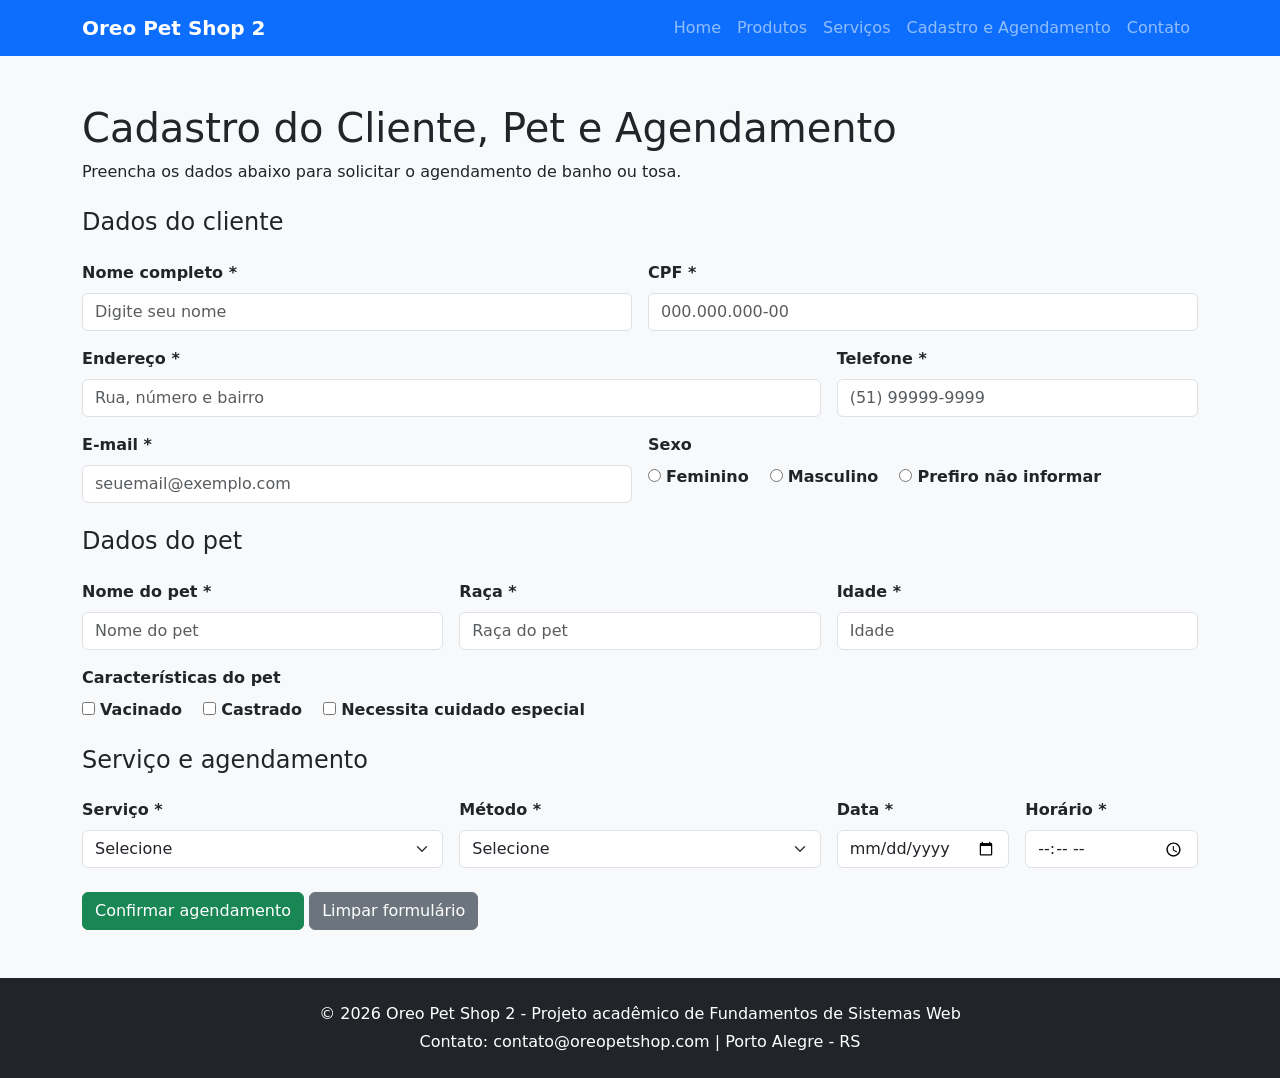
==== cadastro.html @ 33e0c6e9 "Add files via upload" ====
<!DOCTYPE html>
<html lang="pt-BR">
<head>
  <meta charset="UTF-8">
  <meta name="viewport" content="width=device-width, initial-scale=1.0">
  <title>Cadastro e Agendamento - Oreo Pet Shop 2</title>
  <link href="https://cdn.jsdelivr.net/npm/bootstrap@5.3.3/dist/css/bootstrap.min.css" rel="stylesheet">
  <link rel="stylesheet" href="css/style.css">
</head>
<body>
<nav class="navbar navbar-expand-lg navbar-dark bg-primary">
  <div class="container">
    <a class="navbar-brand fw-bold" href="index.html">Oreo Pet Shop 2</a>
    <button class="navbar-toggler" type="button" data-bs-toggle="collapse" data-bs-target="#menuPrincipal" aria-controls="menuPrincipal" aria-expanded="false" aria-label="Abrir menu de navegação">
      <span class="navbar-toggler-icon"></span>
    </button>
    <div class="collapse navbar-collapse" id="menuPrincipal">
      <ul class="navbar-nav ms-auto">
        <li class="nav-item"><a class="nav-link" href="index.html">Home</a></li>
        <li class="nav-item"><a class="nav-link" href="produtos.html">Produtos</a></li>
        <li class="nav-item"><a class="nav-link" href="servicos.html">Serviços</a></li>
        <li class="nav-item"><a class="nav-link" href="cadastro.html">Cadastro e Agendamento</a></li>
        <li class="nav-item"><a class="nav-link" href="contato.html">Contato</a></li>
      </ul>
    </div>
  </div>
</nav>
<main class="container my-5">
  <h1>Cadastro do Cliente, Pet e Agendamento</h1>
  <p>Preencha os dados abaixo para solicitar o agendamento de banho ou tosa.</p>
  <form id="form-agendamento" class="row g-3">
    <h2 class="h4 mt-4">Dados do cliente</h2>
    <div class="col-md-6"><label for="nomeCliente" class="form-label">Nome completo *</label><input type="text" class="form-control" id="nomeCliente" placeholder="Digite seu nome" required></div>
    <div class="col-md-6"><label for="cpf" class="form-label">CPF *</label><input type="text" class="form-control" id="cpf" placeholder="000.000.000-00" required></div>
    <div class="col-md-8"><label for="endereco" class="form-label">Endereço *</label><input type="text" class="form-control" id="endereco" placeholder="Rua, número e bairro" required></div>
    <div class="col-md-4"><label for="telefone" class="form-label">Telefone *</label><input type="tel" class="form-control" id="telefone" placeholder="(51) 99999-9999" required></div>
    <div class="col-md-6"><label for="email" class="form-label">E-mail *</label><input type="email" class="form-control" id="email" placeholder="seuemail@exemplo.com" required></div>
    <div class="col-md-6"><label class="form-label">Sexo</label><div><input type="radio" id="feminino" name="sexo" value="Feminino"> <label for="feminino">Feminino</label> <input type="radio" id="masculino" name="sexo" value="Masculino" class="ms-3"> <label for="masculino">Masculino</label> <input type="radio" id="naoInformar" name="sexo" value="Prefiro não informar" class="ms-3"> <label for="naoInformar">Prefiro não informar</label></div></div>
    <h2 class="h4 mt-4">Dados do pet</h2>
    <div class="col-md-4"><label for="nomePet" class="form-label">Nome do pet *</label><input type="text" class="form-control" id="nomePet" placeholder="Nome do pet" required></div>
    <div class="col-md-4"><label for="racaPet" class="form-label">Raça *</label><input type="text" class="form-control" id="racaPet" placeholder="Raça do pet" required></div>
    <div class="col-md-4"><label for="idadePet" class="form-label">Idade *</label><input type="number" class="form-control" id="idadePet" placeholder="Idade" min="0" required></div>
    <div class="col-12"><label class="form-label">Características do pet</label><div><input type="checkbox" id="vacinado" value="Vacinado"> <label for="vacinado">Vacinado</label> <input type="checkbox" id="castrado" value="Castrado" class="ms-3"> <label for="castrado">Castrado</label> <input type="checkbox" id="necessitaCuidado" value="Necessita cuidado especial" class="ms-3"> <label for="necessitaCuidado">Necessita cuidado especial</label></div></div>
    <h2 class="h4 mt-4">Serviço e agendamento</h2>
    <div class="col-md-4"><label for="servico" class="form-label">Serviço *</label><select id="servico" class="form-select" required><option value="">Selecione</option><option value="Banho">Banho</option><option value="Tosa">Tosa</option></select></div>
    <div class="col-md-4"><label for="metodo" class="form-label">Método *</label><select id="metodo" class="form-select" required><option value="">Selecione</option><option value="Tele-busca">Tele-busca</option><option value="Entrega do pet no local">Entrega do pet no local</option></select></div>
    <div class="col-md-2"><label for="dataAgendamento" class="form-label">Data *</label><input type="date" class="form-control" id="dataAgendamento" required></div>
    <div class="col-md-2"><label for="horaAgendamento" class="form-label">Horário *</label><input type="time" class="form-control" id="horaAgendamento" required></div>
    <div class="col-12 mt-4"><button type="submit" class="btn btn-success">Confirmar agendamento</button> <button type="reset" class="btn btn-secondary">Limpar formulário</button></div>
  </form>
  <section id="resumo-agendamento" class="alert alert-info mt-4 d-none" aria-live="polite"></section>
</main>
<footer class="bg-dark text-white text-center p-4 mt-5">
  <p class="mb-1">© 2026 Oreo Pet Shop 2 - Projeto acadêmico de Fundamentos de Sistemas Web</p>
  <p class="mb-0">Contato: contato@oreopetshop.com | Porto Alegre - RS</p>
</footer>
<script src="https://cdn.jsdelivr.net/npm/bootstrap@5.3.3/dist/js/bootstrap.bundle.min.js"></script>
<script src="js/script.js"></script>
</body>
</html>
---- css/style.css ----
/* Arquivo CSS da Fase 2 - Oreo Pet Shop 2 */
body { background-color: #f8f9fa; }
.banner-img { max-height: 420px; object-fit: cover; }
.produto-img { height: 260px; object-fit: cover; }
.card-destaque { transition: transform 0.2s ease, box-shadow 0.2s ease; }
.card-destaque:hover { transform: translateY(-4px); box-shadow: 0 0.5rem 1rem rgba(0,0,0,.15); }
main { min-height: 65vh; }
label { font-weight: 600; }
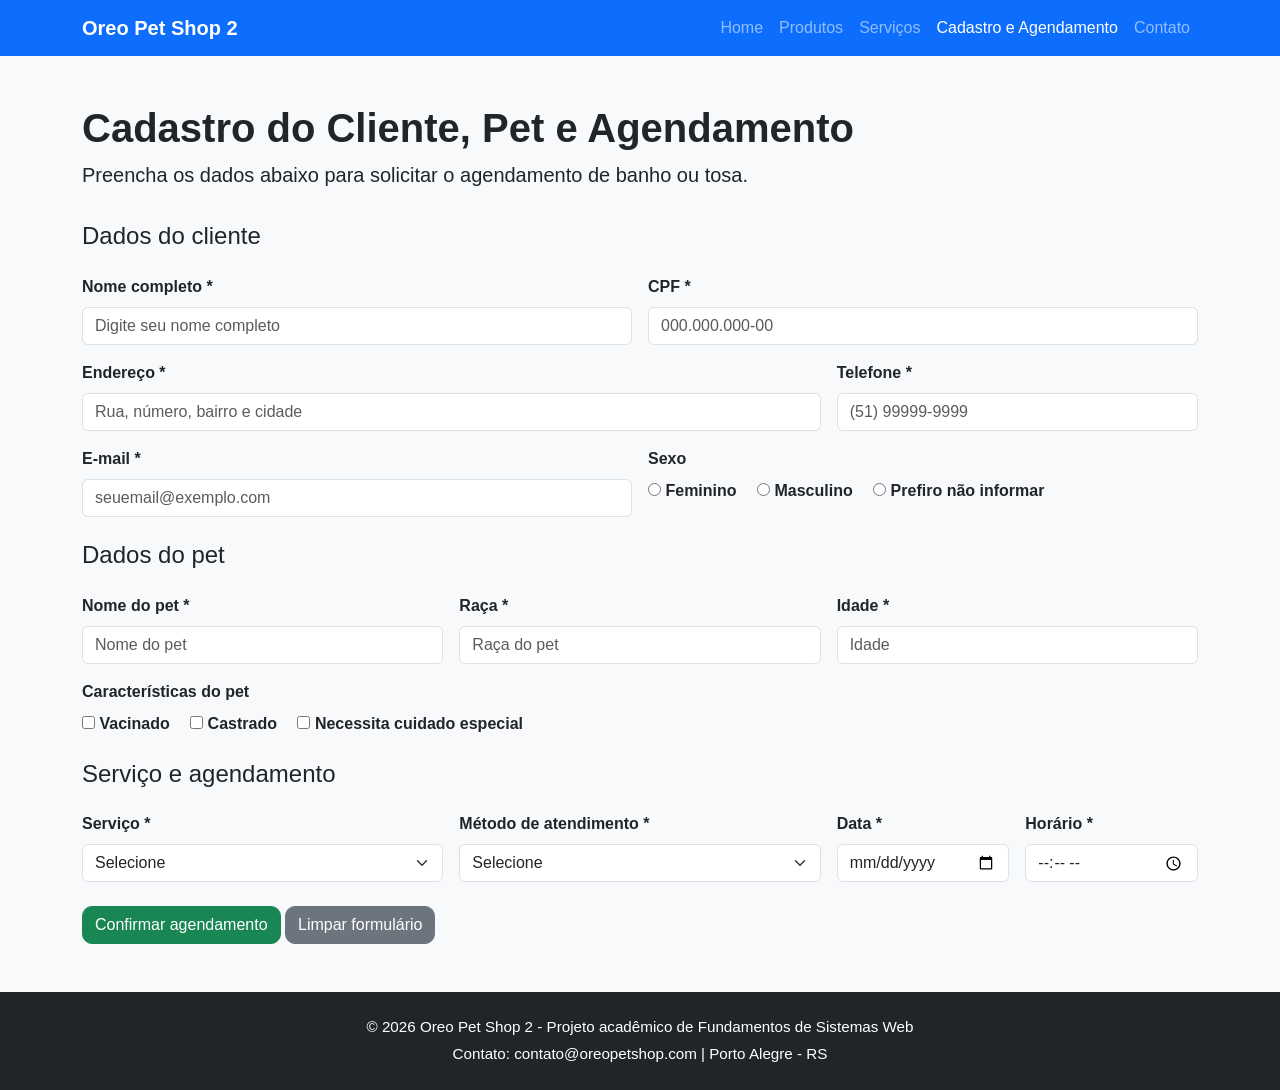
==== commit efc4dd37: "Update cadastro.html" ====
--- a/cadastro.html
+++ b/cadastro.html
@@ -1,60 +1,424 @@
 <!DOCTYPE html>
 <html lang="pt-BR">
+
 <head>
   <meta charset="UTF-8">
+
   <meta name="viewport" content="width=device-width, initial-scale=1.0">
+
   <title>Cadastro e Agendamento - Oreo Pet Shop 2</title>
+
+  <!-- Bootstrap utilizado para layout responsivo e componentes visuais -->
   <link href="https://cdn.jsdelivr.net/npm/bootstrap@5.3.3/dist/css/bootstrap.min.css" rel="stylesheet">
+
+  <!-- Arquivo CSS próprio do projeto -->
   <link rel="stylesheet" href="css/style.css">
 </head>
+
 <body>
-<nav class="navbar navbar-expand-lg navbar-dark bg-primary">
-  <div class="container">
-    <a class="navbar-brand fw-bold" href="index.html">Oreo Pet Shop 2</a>
-    <button class="navbar-toggler" type="button" data-bs-toggle="collapse" data-bs-target="#menuPrincipal" aria-controls="menuPrincipal" aria-expanded="false" aria-label="Abrir menu de navegação">
-      <span class="navbar-toggler-icon"></span>
-    </button>
-    <div class="collapse navbar-collapse" id="menuPrincipal">
-      <ul class="navbar-nav ms-auto">
-        <li class="nav-item"><a class="nav-link" href="index.html">Home</a></li>
-        <li class="nav-item"><a class="nav-link" href="produtos.html">Produtos</a></li>
-        <li class="nav-item"><a class="nav-link" href="servicos.html">Serviços</a></li>
-        <li class="nav-item"><a class="nav-link" href="cadastro.html">Cadastro e Agendamento</a></li>
-        <li class="nav-item"><a class="nav-link" href="contato.html">Contato</a></li>
-      </ul>
+
+  <!-- MENU DE NAVEGAÇÃO PRINCIPAL -->
+  <nav class="navbar navbar-expand-lg navbar-dark bg-primary">
+
+    <div class="container">
+
+      <a class="navbar-brand fw-bold" href="index.html">
+        Oreo Pet Shop 2
+      </a>
+
+      <!-- Botão do menu responsivo -->
+      <button class="navbar-toggler"
+              type="button"
+              data-bs-toggle="collapse"
+              data-bs-target="#menuPrincipal"
+              aria-controls="menuPrincipal"
+              aria-expanded="false"
+              aria-label="Abrir menu de navegação">
+
+        <span class="navbar-toggler-icon"></span>
+
+      </button>
+
+      <div class="collapse navbar-collapse" id="menuPrincipal">
+
+        <ul class="navbar-nav ms-auto">
+
+          <li class="nav-item">
+            <a class="nav-link" href="index.html">Home</a>
+          </li>
+
+          <li class="nav-item">
+            <a class="nav-link" href="produtos.html">Produtos</a>
+          </li>
+
+          <li class="nav-item">
+            <a class="nav-link" href="servicos.html">Serviços</a>
+          </li>
+
+          <li class="nav-item">
+            <a class="nav-link active" href="cadastro.html">
+              Cadastro e Agendamento
+            </a>
+          </li>
+
+          <li class="nav-item">
+            <a class="nav-link" href="contato.html">Contato</a>
+          </li>
+
+        </ul>
+
+      </div>
+
     </div>
-  </div>
-</nav>
-<main class="container my-5">
-  <h1>Cadastro do Cliente, Pet e Agendamento</h1>
-  <p>Preencha os dados abaixo para solicitar o agendamento de banho ou tosa.</p>
-  <form id="form-agendamento" class="row g-3">
-    <h2 class="h4 mt-4">Dados do cliente</h2>
-    <div class="col-md-6"><label for="nomeCliente" class="form-label">Nome completo *</label><input type="text" class="form-control" id="nomeCliente" placeholder="Digite seu nome" required></div>
-    <div class="col-md-6"><label for="cpf" class="form-label">CPF *</label><input type="text" class="form-control" id="cpf" placeholder="000.000.000-00" required></div>
-    <div class="col-md-8"><label for="endereco" class="form-label">Endereço *</label><input type="text" class="form-control" id="endereco" placeholder="Rua, número e bairro" required></div>
-    <div class="col-md-4"><label for="telefone" class="form-label">Telefone *</label><input type="tel" class="form-control" id="telefone" placeholder="(51) 99999-9999" required></div>
-    <div class="col-md-6"><label for="email" class="form-label">E-mail *</label><input type="email" class="form-control" id="email" placeholder="seuemail@exemplo.com" required></div>
-    <div class="col-md-6"><label class="form-label">Sexo</label><div><input type="radio" id="feminino" name="sexo" value="Feminino"> <label for="feminino">Feminino</label> <input type="radio" id="masculino" name="sexo" value="Masculino" class="ms-3"> <label for="masculino">Masculino</label> <input type="radio" id="naoInformar" name="sexo" value="Prefiro não informar" class="ms-3"> <label for="naoInformar">Prefiro não informar</label></div></div>
-    <h2 class="h4 mt-4">Dados do pet</h2>
-    <div class="col-md-4"><label for="nomePet" class="form-label">Nome do pet *</label><input type="text" class="form-control" id="nomePet" placeholder="Nome do pet" required></div>
-    <div class="col-md-4"><label for="racaPet" class="form-label">Raça *</label><input type="text" class="form-control" id="racaPet" placeholder="Raça do pet" required></div>
-    <div class="col-md-4"><label for="idadePet" class="form-label">Idade *</label><input type="number" class="form-control" id="idadePet" placeholder="Idade" min="0" required></div>
-    <div class="col-12"><label class="form-label">Características do pet</label><div><input type="checkbox" id="vacinado" value="Vacinado"> <label for="vacinado">Vacinado</label> <input type="checkbox" id="castrado" value="Castrado" class="ms-3"> <label for="castrado">Castrado</label> <input type="checkbox" id="necessitaCuidado" value="Necessita cuidado especial" class="ms-3"> <label for="necessitaCuidado">Necessita cuidado especial</label></div></div>
-    <h2 class="h4 mt-4">Serviço e agendamento</h2>
-    <div class="col-md-4"><label for="servico" class="form-label">Serviço *</label><select id="servico" class="form-select" required><option value="">Selecione</option><option value="Banho">Banho</option><option value="Tosa">Tosa</option></select></div>
-    <div class="col-md-4"><label for="metodo" class="form-label">Método *</label><select id="metodo" class="form-select" required><option value="">Selecione</option><option value="Tele-busca">Tele-busca</option><option value="Entrega do pet no local">Entrega do pet no local</option></select></div>
-    <div class="col-md-2"><label for="dataAgendamento" class="form-label">Data *</label><input type="date" class="form-control" id="dataAgendamento" required></div>
-    <div class="col-md-2"><label for="horaAgendamento" class="form-label">Horário *</label><input type="time" class="form-control" id="horaAgendamento" required></div>
-    <div class="col-12 mt-4"><button type="submit" class="btn btn-success">Confirmar agendamento</button> <button type="reset" class="btn btn-secondary">Limpar formulário</button></div>
-  </form>
-  <section id="resumo-agendamento" class="alert alert-info mt-4 d-none" aria-live="polite"></section>
-</main>
-<footer class="bg-dark text-white text-center p-4 mt-5">
-  <p class="mb-1">© 2026 Oreo Pet Shop 2 - Projeto acadêmico de Fundamentos de Sistemas Web</p>
-  <p class="mb-0">Contato: contato@oreopetshop.com | Porto Alegre - RS</p>
-</footer>
-<script src="https://cdn.jsdelivr.net/npm/bootstrap@5.3.3/dist/js/bootstrap.bundle.min.js"></script>
-<script src="js/script.js"></script>
+
+  </nav>
+
+  <!-- CONTEÚDO PRINCIPAL -->
+  <main class="container my-5">
+
+    <div class="mb-4">
+
+      <h1 class="fw-bold">
+        Cadastro do Cliente, Pet e Agendamento
+      </h1>
+
+      <p class="lead">
+        Preencha os dados abaixo para solicitar o agendamento de banho ou tosa.
+      </p>
+
+    </div>
+
+    <!-- FORMULÁRIO DE CADASTRO E AGENDAMENTO -->
+    <form id="form-agendamento" class="row g-3">
+
+      <!-- DADOS DO CLIENTE -->
+      <h2 class="h4 mt-4">
+        Dados do cliente
+      </h2>
+
+      <div class="col-md-6">
+
+        <label for="nomeCliente" class="form-label">
+          Nome completo *
+        </label>
+
+        <input type="text"
+               class="form-control"
+               id="nomeCliente"
+               placeholder="Digite seu nome completo"
+               required>
+
+      </div>
+
+      <div class="col-md-6">
+
+        <label for="cpf" class="form-label">
+          CPF *
+        </label>
+
+        <input type="text"
+               class="form-control"
+               id="cpf"
+               placeholder="000.000.000-00"
+               required>
+
+      </div>
+
+      <div class="col-md-8">
+
+        <label for="endereco" class="form-label">
+          Endereço *
+        </label>
+
+        <input type="text"
+               class="form-control"
+               id="endereco"
+               placeholder="Rua, número, bairro e cidade"
+               required>
+
+      </div>
+
+      <div class="col-md-4">
+
+        <label for="telefone" class="form-label">
+          Telefone *
+        </label>
+
+        <input type="tel"
+               class="form-control"
+               id="telefone"
+               placeholder="(51) 99999-9999"
+               required>
+
+      </div>
+
+      <div class="col-md-6">
+
+        <label for="email" class="form-label">
+          E-mail *
+        </label>
+
+        <input type="email"
+               class="form-control"
+               id="email"
+               placeholder="seuemail@exemplo.com"
+               required>
+
+      </div>
+
+      <div class="col-md-6">
+
+        <label class="form-label">
+          Sexo
+        </label>
+
+        <div>
+
+          <input type="radio"
+                 id="feminino"
+                 name="sexo"
+                 value="Feminino">
+
+          <label for="feminino">
+            Feminino
+          </label>
+
+          <input type="radio"
+                 id="masculino"
+                 name="sexo"
+                 value="Masculino"
+                 class="ms-3">
+
+          <label for="masculino">
+            Masculino
+          </label>
+
+          <input type="radio"
+                 id="naoInformar"
+                 name="sexo"
+                 value="Prefiro não informar"
+                 class="ms-3">
+
+          <label for="naoInformar">
+            Prefiro não informar
+          </label>
+
+        </div>
+
+      </div>
+
+      <!-- DADOS DO PET -->
+      <h2 class="h4 mt-4">
+        Dados do pet
+      </h2>
+
+      <div class="col-md-4">
+
+        <label for="nomePet" class="form-label">
+          Nome do pet *
+        </label>
+
+        <input type="text"
+               class="form-control"
+               id="nomePet"
+               placeholder="Nome do pet"
+               required>
+
+      </div>
+
+      <div class="col-md-4">
+
+        <label for="racaPet" class="form-label">
+          Raça *
+        </label>
+
+        <input type="text"
+               class="form-control"
+               id="racaPet"
+               placeholder="Raça do pet"
+               required>
+
+      </div>
+
+      <div class="col-md-4">
+
+        <label for="idadePet" class="form-label">
+          Idade *
+        </label>
+
+        <input type="number"
+               class="form-control"
+               id="idadePet"
+               placeholder="Idade"
+               min="0"
+               required>
+
+      </div>
+
+      <div class="col-12">
+
+        <label class="form-label">
+          Características do pet
+        </label>
+
+        <div>
+
+          <input type="checkbox"
+                 id="vacinado"
+                 value="Vacinado">
+
+          <label for="vacinado">
+            Vacinado
+          </label>
+
+          <input type="checkbox"
+                 id="castrado"
+                 value="Castrado"
+                 class="ms-3">
+
+          <label for="castrado">
+            Castrado
+          </label>
+
+          <input type="checkbox"
+                 id="necessitaCuidado"
+                 value="Necessita cuidado especial"
+                 class="ms-3">
+
+          <label for="necessitaCuidado">
+            Necessita cuidado especial
+          </label>
+
+        </div>
+
+      </div>
+
+      <!-- SERVIÇO E AGENDAMENTO -->
+      <h2 class="h4 mt-4">
+        Serviço e agendamento
+      </h2>
+
+      <div class="col-md-4">
+
+        <label for="servico" class="form-label">
+          Serviço *
+        </label>
+
+        <select id="servico"
+                class="form-select"
+                required>
+
+          <option value="">
+            Selecione
+          </option>
+
+          <option value="Banho">
+            Banho
+          </option>
+
+          <option value="Tosa">
+            Tosa
+          </option>
+
+        </select>
+
+      </div>
+
+      <div class="col-md-4">
+
+        <label for="metodo" class="form-label">
+          Método de atendimento *
+        </label>
+
+        <select id="metodo"
+                class="form-select"
+                required>
+
+          <option value="">
+            Selecione
+          </option>
+
+          <option value="Tele-busca">
+            Tele-busca
+          </option>
+
+          <option value="Entrega do pet no local">
+            Entrega do pet no local
+          </option>
+
+        </select>
+
+      </div>
+
+      <div class="col-md-2">
+
+        <label for="dataAgendamento" class="form-label">
+          Data *
+        </label>
+
+        <input type="date"
+               class="form-control"
+               id="dataAgendamento"
+               required>
+
+      </div>
+
+      <div class="col-md-2">
+
+        <label for="horaAgendamento" class="form-label">
+          Horário *
+        </label>
+
+        <input type="time"
+               class="form-control"
+               id="horaAgendamento"
+               required>
+
+      </div>
+
+      <!-- BOTÕES DO FORMULÁRIO -->
+      <div class="col-12 mt-4">
+
+        <button type="submit" class="btn btn-success">
+          Confirmar agendamento
+        </button>
+
+        <button type="reset" class="btn btn-secondary">
+          Limpar formulário
+        </button>
+
+      </div>
+
+    </form>
+
+    <!-- ÁREA ONDE O JAVASCRIPT MOSTRA O RESUMO DO AGENDAMENTO -->
+    <section id="resumo-agendamento"
+             class="alert alert-info mt-4 d-none"
+             aria-live="polite">
+    </section>
+
+  </main>
+
+  <!-- RODAPÉ -->
+  <footer class="bg-dark text-white text-center p-4 mt-5">
+
+    <p class="mb-1">
+      © 2026 Oreo Pet Shop 2 -
+      Projeto acadêmico de Fundamentos de Sistemas Web
+    </p>
+
+    <p class="mb-0">
+      Contato: contato@oreopetshop.com | Porto Alegre - RS
+    </p>
+
+  </footer>
+
+  <!-- JavaScript do Bootstrap -->
+  <script src="https://cdn.jsdelivr.net/npm/bootstrap@5.3.3/dist/js/bootstrap.bundle.min.js"></script>
+
+  <!-- JavaScript próprio do projeto -->
+  <script src="js/script.js"></script>
+
 </body>
-</html>+
+</html>
--- a/css/style.css
+++ b/css/style.css
@@ -1,8 +1,164 @@
-/* Arquivo CSS da Fase 2 - Oreo Pet Shop 2 */
-body { background-color: #f8f9fa; }
-.banner-img { max-height: 420px; object-fit: cover; }
-.produto-img { height: 260px; object-fit: cover; }
-.card-destaque { transition: transform 0.2s ease, box-shadow 0.2s ease; }
-.card-destaque:hover { transform: translateY(-4px); box-shadow: 0 0.5rem 1rem rgba(0,0,0,.15); }
-main { min-height: 65vh; }
-label { font-weight: 600; }
+/* =========================
+   Oreo Pet Shop 2 - CSS
+========================= */
+
+body {
+    background-color: #f8f9fa;
+    font-family: Arial, sans-serif;
+}
+
+/* =========================
+   CARROSSEL
+========================= */
+
+.banner-img {
+    max-height: 420px;
+    object-fit: cover;
+    border-radius: 18px;
+}
+
+/* =========================
+   PRODUTOS
+========================= */
+
+.produto-img {
+    height: 260px;
+    object-fit: cover;
+    border-radius: 12px;
+}
+
+/* =========================
+   CARDS GERAIS
+========================= */
+
+.card-destaque {
+    transition: transform 0.2s ease,
+                box-shadow 0.2s ease;
+}
+
+.card-destaque:hover {
+    transform: translateY(-4px);
+
+    box-shadow: 0 0.5rem 1rem rgba(0,0,0,.15);
+}
+
+/* =========================
+   CONTEÚDO
+========================= */
+
+main {
+    min-height: 65vh;
+}
+
+/* =========================
+   FORMULÁRIOS
+========================= */
+
+label {
+    font-weight: 600;
+}
+
+/* =========================
+   SERVIÇOS
+========================= */
+
+.servico-card {
+
+    height: 100%;
+
+    min-height: 560px;
+
+    border-radius: 16px;
+
+    overflow: hidden;
+
+    transition: transform 0.2s ease,
+                box-shadow 0.2s ease;
+
+    background-color: #ffffff;
+}
+
+.servico-card:hover {
+
+    transform: translateY(-4px);
+
+    box-shadow: 0 0.5rem 1rem rgba(0,0,0,.15);
+}
+
+/* =========================
+   IMAGENS DOS SERVIÇOS
+========================= */
+
+.servico-card .card-img-top {
+
+    width: 76% !important;
+
+    height: auto !important;
+
+    display: block;
+
+    margin: 14px auto 0 auto !important;
+
+    border-radius: 14px !important;
+
+    box-shadow: 0 4px 12px rgba(0,0,0,.12);
+}
+
+/* =========================
+   CORPO DOS CARDS
+========================= */
+
+.servico-card .card-body {
+
+    min-height: 320px;
+
+    padding: 1.6rem;
+
+    display: flex;
+
+    flex-direction: column;
+}
+
+/* =========================
+   TÍTULOS DOS SERVIÇOS
+========================= */
+
+.servico-card h2 {
+
+    font-weight: 700;
+
+    margin-bottom: 1rem;
+}
+
+/* =========================
+   BOTÕES DOS SERVIÇOS
+========================= */
+
+.servico-card .btn {
+
+    margin-top: auto;
+
+    align-self: flex-start;
+
+    border-radius: 10px;
+
+    padding: 10px 18px;
+}
+
+/* =========================
+   BOTÕES GERAIS
+========================= */
+
+.btn {
+
+    border-radius: 10px;
+}
+
+/* =========================
+   FOOTER
+========================= */
+
+footer {
+
+    font-size: 0.95rem;
+}
